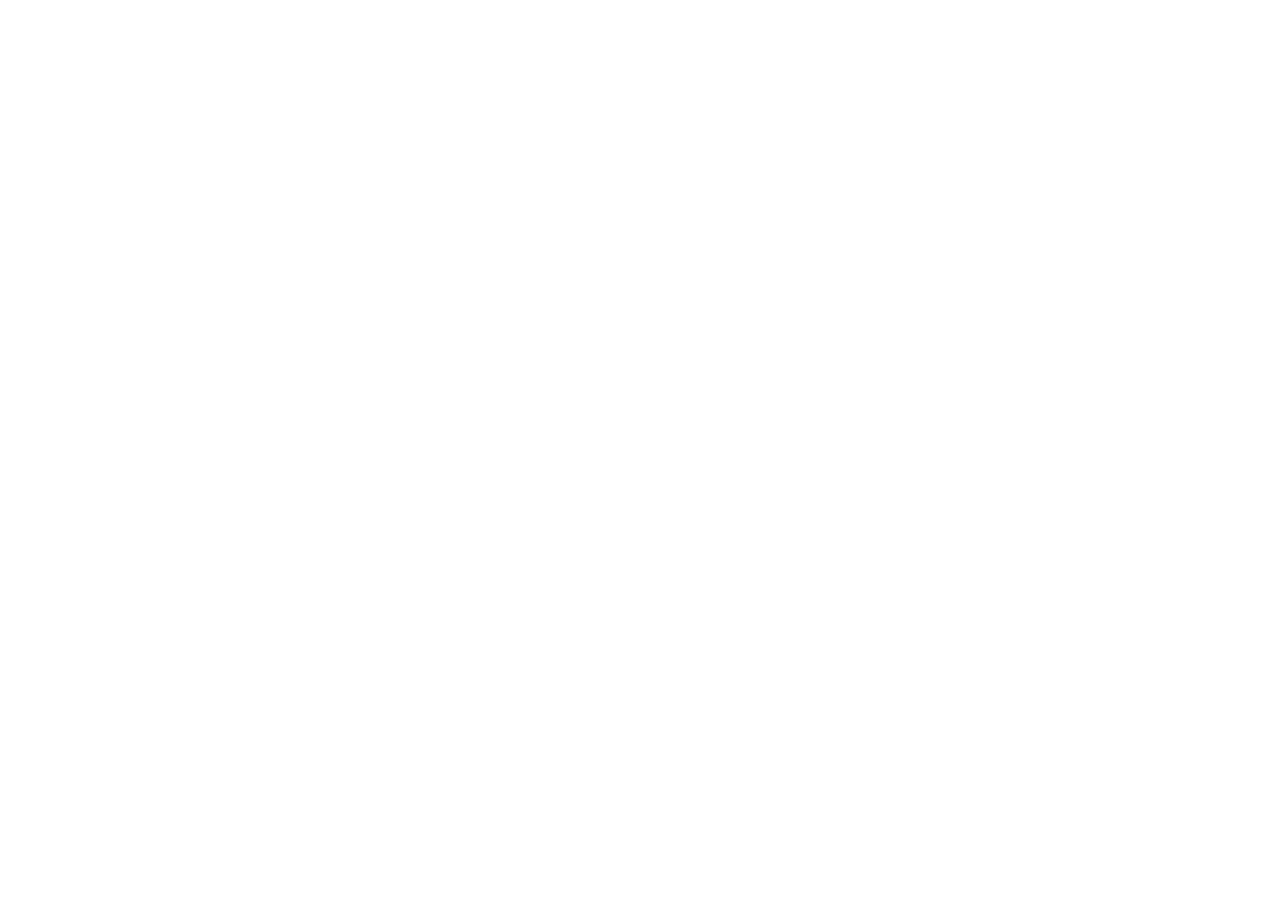
==== login.html @ c984549d "Commit this" ====
<!DOCTYPE html>
<html lang="en">
  <head>
    <meta charset="UTF-8" />
    <meta http-equiv="X-UA-Compatible" content="IE=edge" />
    <meta name="viewport" content="width=device-width, initial-scale=1.0" />
    <title>Course Henyo Login</title>
  </head>
  <body></body>
</html>
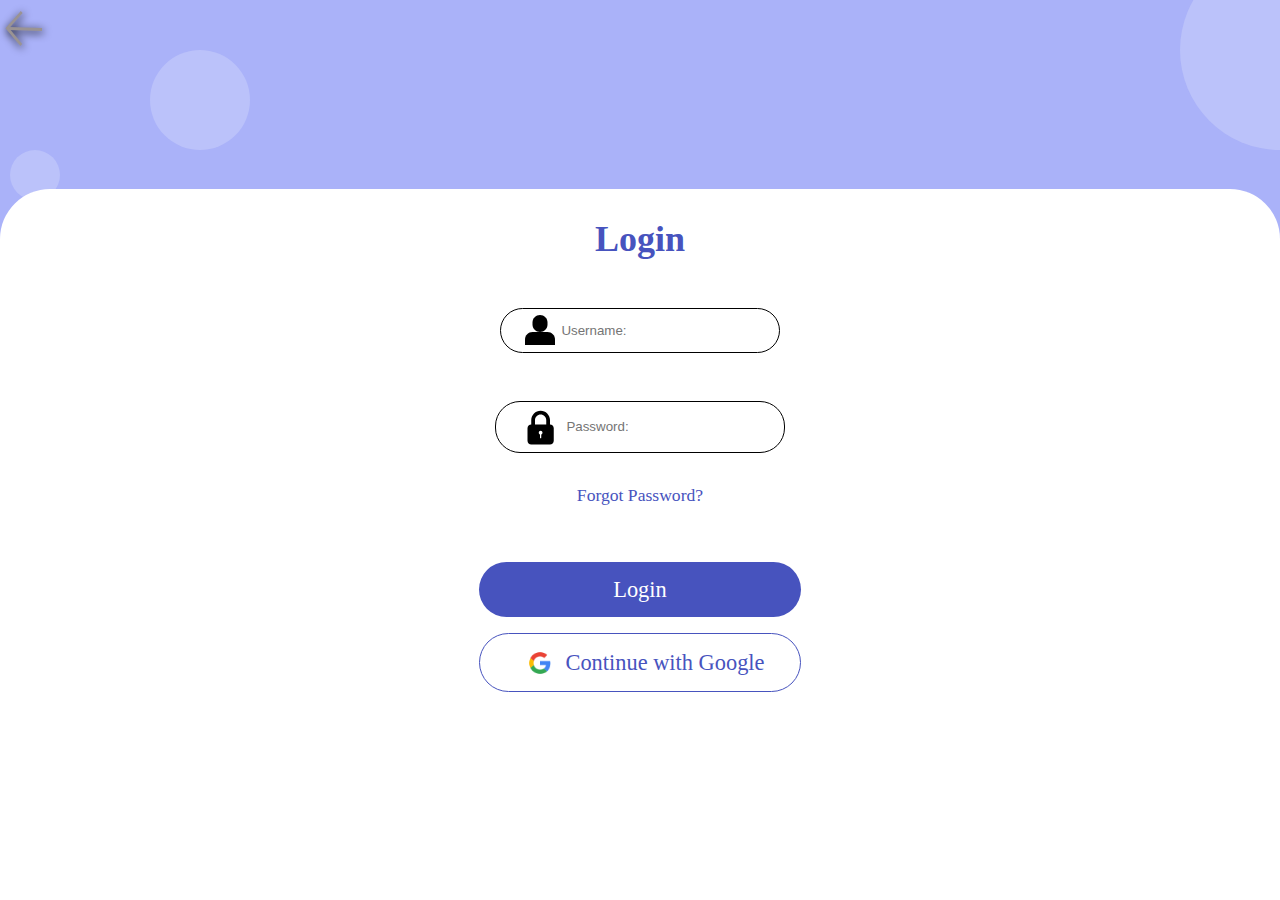
==== commit 4708fc29: "Day 2" ====
--- a/login.html
+++ b/login.html
@@ -5,6 +5,60 @@
     <meta http-equiv="X-UA-Compatible" content="IE=edge" />
     <meta name="viewport" content="width=device-width, initial-scale=1.0" />
     <title>Course Henyo Login</title>
+    <link rel="stylesheet" href="LandingPage/css/welcomepage.css" />
   </head>
-  <body></body>
+  <body>
+    <header class="back">
+      <a href="index.html">
+        <svg
+          width="43"
+          height="57"
+          viewBox="0 0 43 57"
+          fill="none"
+          xmlns="http://www.w3.org/2000/svg"
+        >
+          <path
+            d="M22.2121 43.9916L20.3587 46.1004L5.47577 28.3195L20.8122 10.9284L22.6107 13.0732L9.13632 28.3667L22.2121 43.9916Z"
+            fill="#9A9393"
+          />
+          <line
+            x1="9.04545"
+            y1="28.5007"
+            x2="42.0454"
+            y2="29.5007"
+            stroke="#9A9393"
+            stroke-width="3"
+          />
+        </svg>
+      </a>
+    </header>
+    <main class="main">
+      <div class="login">
+        <h2>Login</h2>
+      </div>
+      <section class="field">
+        <img src="icons-images/user-field.svg" alt="" class="icon-field" />
+        <input type="email" placeholder="Username:" class="pad-left" />
+      </section>
+      <section class="field b-margin">
+        <img src="icons-images/kandado.svg" alt="" />
+        <input type="password" placeholder="Password:" />
+      </section>
+      <section class="buttons">
+        <a href="!#" class="forgot">Forgot Password?</a>
+        <div class="buttons-login">
+          <a href="!#">Login</a>
+        </div>
+        <div class="buttons-google">
+          <img src="icons-images/google.png" alt="" />
+          <a href="!#">Continue with Google</a>
+        </div>
+      </section>
+    </main>
+    <footer>
+      <div class="circle"></div>
+      <div class="circle2"></div>
+      <div class="circle3"></div>
+    </footer>
+  </body>
 </html>
--- a/LandingPage/css/welcomepage.css
+++ b/LandingPage/css/welcomepage.css
@@ -0,0 +1,425 @@
+body .back svg {
+  -webkit-filter: drop-shadow(1px 2px 4px black);
+          filter: drop-shadow(1px 2px 4px black);
+}
+
+body .main {
+  position: absolute;
+  bottom: 0;
+  left: 0;
+  width: 100vw;
+  height: 79%;
+  background: #fff;
+  border-radius: 50px 50px 0 0;
+  color: #4753be;
+  display: -webkit-box;
+  display: -ms-flexbox;
+  display: flex;
+  -webkit-box-orient: vertical;
+  -webkit-box-direction: normal;
+      -ms-flex-direction: column;
+          flex-direction: column;
+  -webkit-box-pack: start;
+      -ms-flex-pack: start;
+          justify-content: flex-start;
+  -webkit-box-align: center;
+      -ms-flex-align: center;
+          align-items: center;
+  padding-top: 1.8rem;
+}
+
+body .main .login {
+  width: 100vw;
+  text-align: center;
+}
+
+body .main .b-margin {
+  margin-bottom: 2rem;
+}
+
+body .main .field {
+  margin-top: 3rem;
+  background-color: transparent;
+  border: 1px solid #000;
+  display: -webkit-box;
+  display: -ms-flexbox;
+  display: flex;
+  -webkit-box-orient: horizontal;
+  -webkit-box-direction: normal;
+      -ms-flex-direction: row;
+          flex-direction: row;
+  -webkit-box-pack: center;
+      -ms-flex-pack: center;
+          justify-content: center;
+  -webkit-box-align: center;
+      -ms-flex-align: center;
+          align-items: center;
+  padding: 0.3rem 1.5rem;
+  border-radius: 25px;
+}
+
+body .main .field .icon-field {
+  width: 30px;
+}
+
+body .main .field img {
+  width: 40px;
+}
+
+body .main .field input {
+  height: 2.1rem;
+  width: 200px;
+  background-color: transparent;
+  border: 0;
+  padding-left: 0.4rem;
+}
+
+body .main .field input:focus, body .main .field input:active {
+  border: none;
+  background: transparent;
+  outline: none;
+}
+
+body .main img {
+  width: 150px;
+}
+
+body .main .buttons {
+  display: -webkit-box;
+  display: -ms-flexbox;
+  display: flex;
+  -webkit-box-align: center;
+      -ms-flex-align: center;
+          align-items: center;
+  -webkit-box-pack: start;
+      -ms-flex-pack: start;
+          justify-content: flex-start;
+  -webkit-box-orient: vertical;
+  -webkit-box-direction: normal;
+      -ms-flex-direction: column;
+          flex-direction: column;
+}
+
+body .main .buttons a {
+  text-decoration: none;
+  color: #fff;
+  font-size: 1.4rem;
+}
+
+body .main .buttons .forgot {
+  text-decoration: none;
+  text-align: center;
+  font-size: 1.1rem;
+  color: unset;
+}
+
+body .main .buttons-login {
+  margin-top: 3.5rem;
+  background: #4753be;
+  padding: 0.9rem 8.4rem;
+  border-radius: 50px;
+}
+
+body .main .buttons-login:hover {
+  background: transparent;
+  border: 1px solid #4753be;
+}
+
+body .main .buttons-login:hover a {
+  color: #4753be;
+}
+
+body .main .buttons-google {
+  margin-top: 1rem;
+  display: -webkit-box;
+  display: -ms-flexbox;
+  display: flex;
+  -webkit-box-align: center;
+      -ms-flex-align: center;
+          align-items: center;
+  padding: 0.2rem 2.2rem;
+  -webkit-box-pack: center;
+      -ms-flex-pack: center;
+          justify-content: center;
+  border: 1px solid #4753be;
+  border-radius: 50px;
+}
+
+body .main .buttons-google img {
+  width: 50px;
+}
+
+body .main .buttons-google a {
+  color: unset;
+  background: transparent;
+}
+
+body footer .circle {
+  position: absolute;
+  z-index: -1;
+  top: -50px;
+  width: 200px;
+  height: 200px;
+  border-radius: 50%;
+  background: #ccd1fb;
+  right: -100px;
+  opacity: 0.5;
+}
+
+body footer .circle2 {
+  position: absolute;
+  z-index: -1;
+  top: 50px;
+  left: 150px;
+  width: 100px;
+  height: 100px;
+  border-radius: 50%;
+  background: #ccd1fb;
+  opacity: 0.5;
+}
+
+body footer .circle3 {
+  position: absolute;
+  z-index: -1;
+  top: 150px;
+  width: 50px;
+  height: 50px;
+  border-radius: 50%;
+  background: #ccd1fb;
+  left: 10px;
+  opacity: 0.5;
+}
+
+* {
+  padding: 0;
+  margin: 0;
+  -webkit-box-sizing: border-box;
+          box-sizing: border-box;
+}
+
+body {
+  background: #aab2f9;
+  font-size: 24px;
+}
+
+body .welcome {
+  position: relative;
+  display: -webkit-box;
+  display: -ms-flexbox;
+  display: flex;
+  -webkit-box-pack: center;
+      -ms-flex-pack: center;
+          justify-content: center;
+  -webkit-box-orient: vertical;
+  -webkit-box-direction: normal;
+      -ms-flex-direction: column;
+          flex-direction: column;
+  -webkit-box-align: center;
+      -ms-flex-align: center;
+          align-items: center;
+  height: 100vh;
+  overflow: hidden;
+}
+
+body .welcome-tittle {
+  font-size: 1.2rem;
+  padding: 0 1.2rem;
+}
+
+@media (min-width: 768px) {
+  body .welcome-tittle {
+    font-size: 2rem;
+    margin-left: 2rem;
+  }
+}
+
+@media (min-width: 1025px) {
+  body .welcome-tittle {
+    font-size: 1.5rem;
+  }
+}
+
+body .welcome-tittle h1 {
+  color: #fff;
+}
+
+body .welcome-tittle h1 span {
+  color: #4753be;
+  font-size: 3rem;
+}
+
+@media (min-width: 768px) {
+  body .welcome-tittle h1 span {
+    font-size: 5rem;
+  }
+}
+
+@media (min-width: 1025px) {
+  body .welcome-tittle h1 span {
+    font-size: 3.5rem;
+  }
+}
+
+body .welcome-body {
+  width: 100%;
+  margin-top: 3rem;
+}
+
+@media (min-width: 768px) {
+  body .welcome-body {
+    display: -webkit-box;
+    display: -ms-flexbox;
+    display: flex;
+    -webkit-box-orient: horizontal;
+    -webkit-box-direction: normal;
+        -ms-flex-direction: row;
+            flex-direction: row;
+    margin-top: 5rem;
+  }
+}
+
+@media (min-width: 1024px) {
+  body .welcome-body {
+    -webkit-box-orient: vertical;
+    -webkit-box-direction: normal;
+        -ms-flex-direction: column;
+            flex-direction: column;
+  }
+}
+
+body .welcome-body-login {
+  background: #4753be;
+  color: #d3cbcb;
+  cursor: pointer;
+  text-align: center;
+  -webkit-transition-property: all;
+  transition-property: all;
+  -webkit-transition-timing-function: linear;
+          transition-timing-function: linear;
+  -webkit-transition-duration: 0.5s;
+          transition-duration: 0.5s;
+}
+
+body .welcome-body-login .paragraph-welcome {
+  text-align: center;
+  text-decoration: none;
+  color: #c2b0b0;
+  border-radius: 50px;
+  background-color: transparent;
+  display: -webkit-box;
+  display: -ms-flexbox;
+  display: flex;
+  -webkit-box-align: center;
+      -ms-flex-align: center;
+          align-items: center;
+  -webkit-box-pack: center;
+      -ms-flex-pack: center;
+          justify-content: center;
+}
+
+body .welcome-body-login:hover, body .welcome-body-login:focus {
+  background: transparent;
+  border: 1px solid #4753be;
+  color: #4753be;
+}
+
+body .welcome-body-signup {
+  color: #4753be;
+  cursor: pointer;
+  -webkit-transition-property: all;
+  transition-property: all;
+  -webkit-transition-timing-function: linear;
+          transition-timing-function: linear;
+  -webkit-transition-duration: 0.5s;
+          transition-duration: 0.5s;
+}
+
+body .welcome-body-signup .paragraph-welcome {
+  display: -webkit-box;
+  display: -ms-flexbox;
+  display: flex;
+  -webkit-box-align: center;
+      -ms-flex-align: center;
+          align-items: center;
+  -webkit-box-pack: center;
+      -ms-flex-pack: center;
+          justify-content: center;
+  text-decoration: none;
+  color: #4753be;
+  border-radius: 50px;
+  background-color: transparent;
+}
+
+body .welcome-body-signup:hover body .welcome-body-signup:focus {
+  background: #737cce;
+  border: 1px solid #737cce;
+  color: #fff;
+}
+
+body .welcome-body .mid-botton {
+  line-height: 2.8rem;
+  border: 1px solid #4753be;
+  margin: 0 auto 1rem auto;
+  width: 290px;
+  border-radius: 50px;
+}
+
+body .welcome-body .mid-botton:hover .paragraph-welcome {
+  color: #4753be;
+}
+
+@media (min-width: 768px) {
+  body .welcome-body .mid-botton {
+    line-height: 4rem;
+    width: 350px;
+    margin-top: 3rem;
+  }
+}
+
+@media (min-width: 1024px) {
+  body .welcome-body .mid-botton {
+    line-height: 6rem;
+    width: 450px;
+    font-size: 2.5rem;
+  }
+}
+
+@media (min-width: 1025px) {
+  body .welcome-body .mid-botton {
+    line-height: 3.5rem;
+    width: 300px;
+    font-size: 1.2rem;
+  }
+}
+
+body .welcome .ellipse {
+  background: #fff;
+  opacity: 30%;
+  position: absolute;
+  border-radius: 50%;
+  height: 250px;
+  width: 250px;
+  overflow-y: hidden;
+}
+
+body .welcome .ellipse-section-1 {
+  left: -100px;
+  top: -60px;
+}
+
+body .welcome .ellipse-section-2 {
+  right: -120px;
+  z-index: -1;
+}
+
+body .welcome .ellipse-section-3 {
+  bottom: -100px;
+  left: -50px;
+  z-index: -1;
+}
+
+body .paragraph-welcome {
+  text-align: center;
+  text-decoration: none;
+}
+/*# sourceMappingURL=welcomepage.css.map */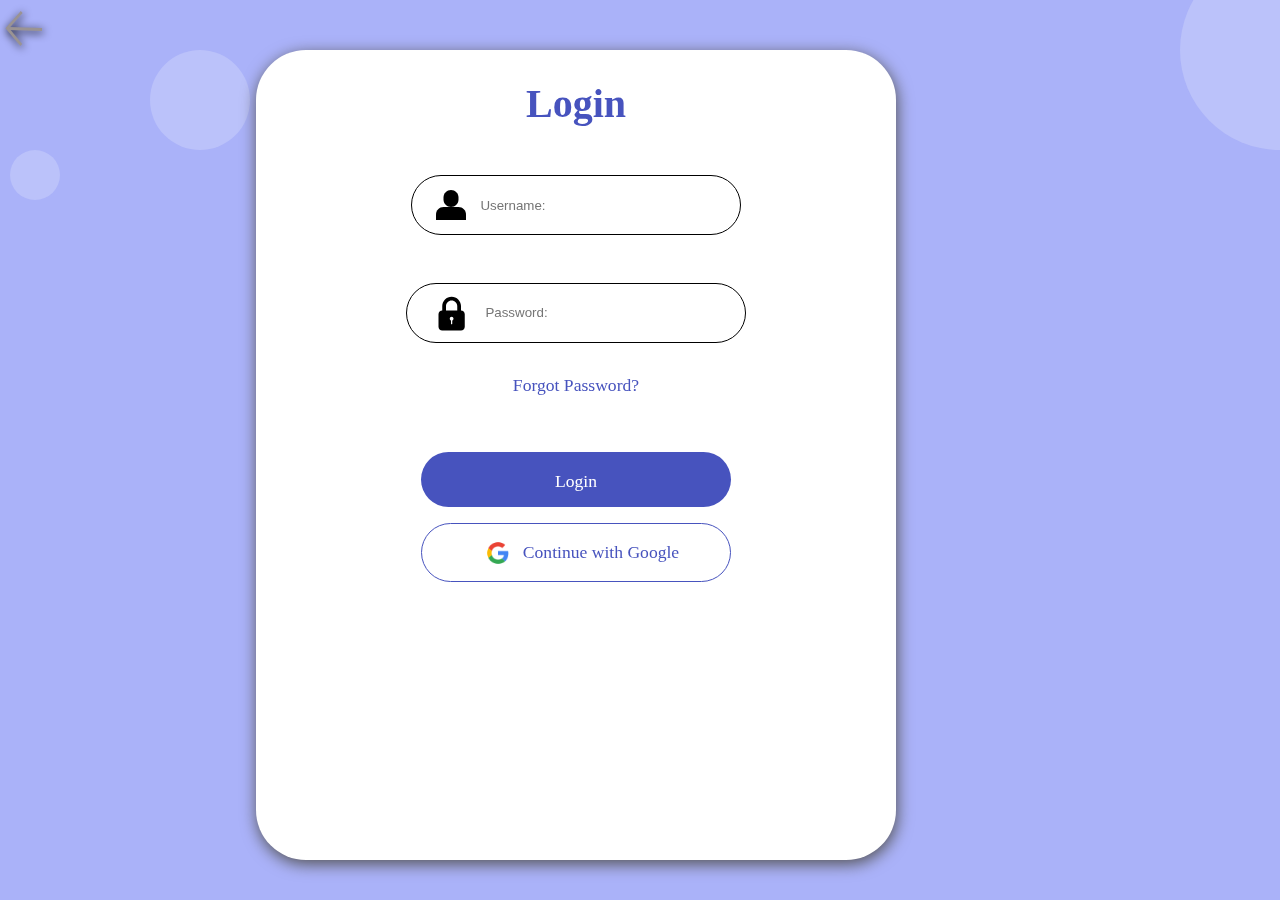
==== commit c7e8d229: "Day 3" ====
--- a/login.html
+++ b/login.html
@@ -7,7 +7,7 @@
     <title>Course Henyo Login</title>
     <link rel="stylesheet" href="LandingPage/css/welcomepage.css" />
   </head>
-  <body>
+  <body class="height-100vh">
     <header class="back">
       <a href="index.html">
         <svg
--- a/LandingPage/css/welcomepage.css
+++ b/LandingPage/css/welcomepage.css
@@ -1,14 +1,17 @@
-body .back svg {
+.height-100vh {
+  overflow: hidden;
+}
+
+.height-100vh .back svg {
   -webkit-filter: drop-shadow(1px 2px 4px black);
           filter: drop-shadow(1px 2px 4px black);
 }
 
-body .main {
+.height-100vh .main {
   position: absolute;
-  bottom: 0;
-  left: 0;
-  width: 100vw;
-  height: 79%;
+  top: 190px;
+  width: 99%;
+  height: 100%;
   background: #fff;
   border-radius: 50px 50px 0 0;
   color: #4753be;
@@ -28,16 +31,62 @@
   padding-top: 1.8rem;
 }
 
-body .main .login {
+@media (min-width: 570px) {
+  .height-100vh .main {
+    width: 93vw;
+    border-radius: 70px 70px 0 0;
+  }
+}
+
+@media (min-width: 768px) {
+  .height-100vh .main {
+    width: 60vw;
+    -webkit-box-pack: center;
+        -ms-flex-pack: center;
+            justify-content: center;
+    margin-left: 8.9rem;
+    -webkit-box-pack: start;
+        -ms-flex-pack: start;
+            justify-content: flex-start;
+    padding-top: 5rem;
+    height: 82%;
+    margin-bottom: 200px;
+    border-radius: 100px;
+  }
+}
+
+@media (min-width: 1024px) {
+  .height-100vh .main {
+    -webkit-filter: drop-shadow(1px 4px 8px #525151);
+            filter: drop-shadow(1px 4px 8px #525151);
+  }
+}
+
+@media (min-width: 1025px) {
+  .height-100vh .main {
+    top: 50px;
+    width: 50%;
+    border-radius: 50px;
+    height: 90%;
+    margin-left: 20%;
+    padding-top: 1.9rem;
+  }
+}
+
+.height-100vh .main .login {
   width: 100vw;
   text-align: center;
 }
 
-body .main .b-margin {
+.height-100vh .main .login h2 {
+  font-size: 2.5rem;
+}
+
+.height-100vh .main .b-margin {
   margin-bottom: 2rem;
 }
 
-body .main .field {
+.height-100vh .main .field {
   margin-top: 3rem;
   background-color: transparent;
   border: 1px solid #000;
@@ -58,15 +107,21 @@
   border-radius: 25px;
 }
 
-body .main .field .icon-field {
+@media (min-width: 768px) {
+  .height-100vh .main .field {
+    border-radius: 50px;
+  }
+}
+
+.height-100vh .main .field .icon-field {
   width: 30px;
 }
 
-body .main .field img {
+.height-100vh .main .field img {
   width: 40px;
 }
 
-body .main .field input {
+.height-100vh .main .field input {
   height: 2.1rem;
   width: 200px;
   background-color: transparent;
@@ -74,17 +129,25 @@
   padding-left: 0.4rem;
 }
 
-body .main .field input:focus, body .main .field input:active {
+@media (min-width: 768px) {
+  .height-100vh .main .field input {
+    height: 3rem;
+    width: 250px;
+    padding: 0.9rem;
+  }
+}
+
+.height-100vh .main .field input:focus, .height-100vh .main .field input:active {
   border: none;
   background: transparent;
   outline: none;
 }
 
-body .main img {
+.height-100vh .main img {
   width: 150px;
 }
 
-body .main .buttons {
+.height-100vh .main .buttons {
   display: -webkit-box;
   display: -ms-flexbox;
   display: flex;
@@ -98,38 +161,45 @@
   -webkit-box-direction: normal;
       -ms-flex-direction: column;
           flex-direction: column;
-}
-
-body .main .buttons a {
+  margin-top: 2rem;
+}
+
+@media (min-width: 1025px) {
+  .height-100vh .main .buttons {
+    margin-top: 0;
+  }
+}
+
+.height-100vh .main .buttons a {
   text-decoration: none;
   color: #fff;
-  font-size: 1.4rem;
-}
-
-body .main .buttons .forgot {
+  font-size: 1.1rem;
+}
+
+.height-100vh .main .buttons .forgot {
   text-decoration: none;
   text-align: center;
   font-size: 1.1rem;
   color: unset;
 }
 
-body .main .buttons-login {
+.height-100vh .main .buttons-login {
   margin-top: 3.5rem;
   background: #4753be;
   padding: 0.9rem 8.4rem;
   border-radius: 50px;
 }
 
-body .main .buttons-login:hover {
+.height-100vh .main .buttons-login:hover {
   background: transparent;
   border: 1px solid #4753be;
 }
 
-body .main .buttons-login:hover a {
-  color: #4753be;
-}
-
-body .main .buttons-google {
+.height-100vh .main .buttons-login:hover a {
+  color: #4753be;
+}
+
+.height-100vh .main .buttons-google {
   margin-top: 1rem;
   display: -webkit-box;
   display: -ms-flexbox;
@@ -137,7 +207,7 @@
   -webkit-box-align: center;
       -ms-flex-align: center;
           align-items: center;
-  padding: 0.2rem 2.2rem;
+  padding: 0.2rem 3.2rem;
   -webkit-box-pack: center;
       -ms-flex-pack: center;
           justify-content: center;
@@ -145,16 +215,16 @@
   border-radius: 50px;
 }
 
-body .main .buttons-google img {
+.height-100vh .main .buttons-google img {
   width: 50px;
 }
 
-body .main .buttons-google a {
+.height-100vh .main .buttons-google a {
   color: unset;
   background: transparent;
 }
 
-body footer .circle {
+.height-100vh footer .circle {
   position: absolute;
   z-index: -1;
   top: -50px;
@@ -166,7 +236,7 @@
   opacity: 0.5;
 }
 
-body footer .circle2 {
+.height-100vh footer .circle2 {
   position: absolute;
   z-index: -1;
   top: 50px;
@@ -178,7 +248,7 @@
   opacity: 0.5;
 }
 
-body footer .circle3 {
+.height-100vh footer .circle3 {
   position: absolute;
   z-index: -1;
   top: 150px;
